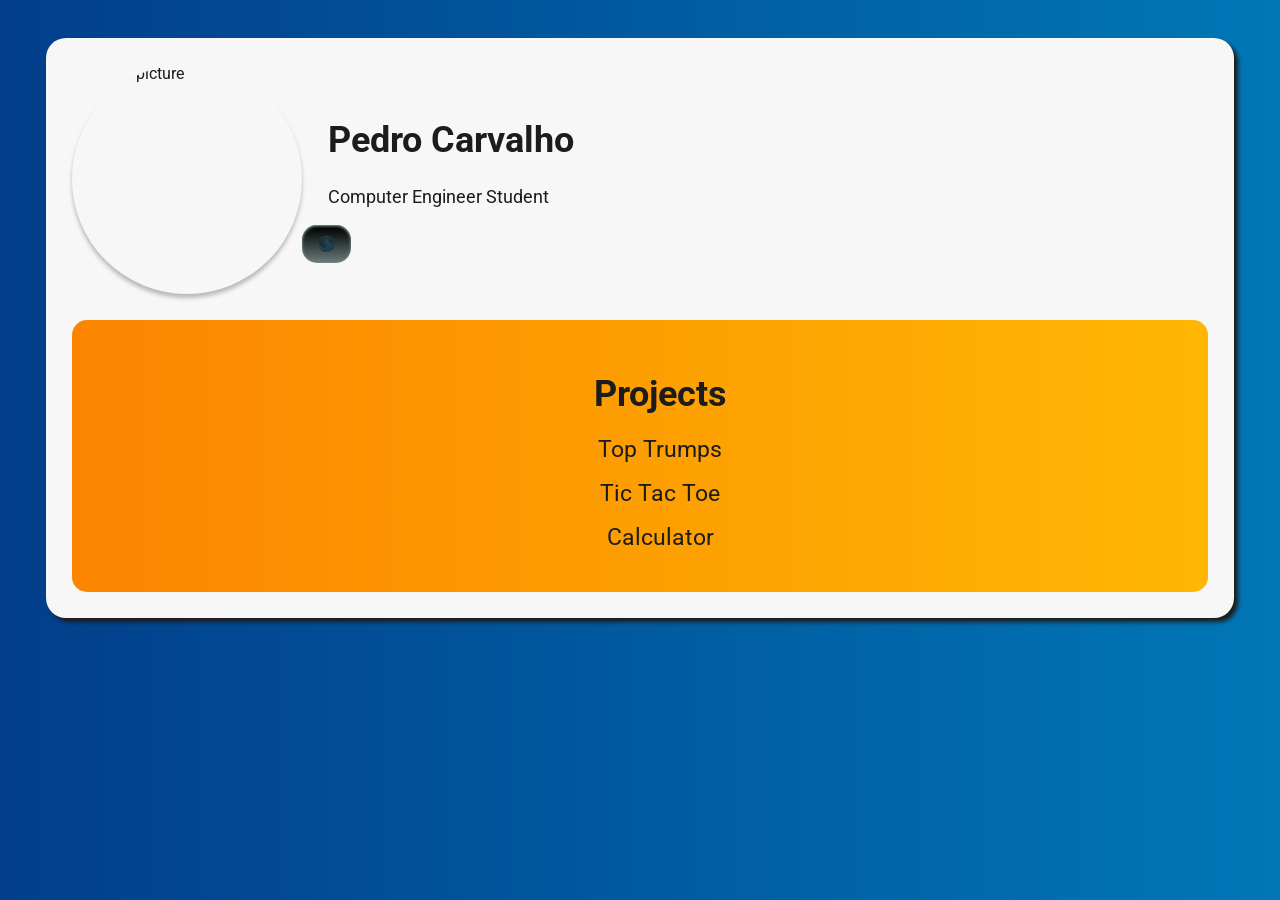
==== index.html @ 5f33a68f "" ====
<!DOCTYPE html>
<html lang="en">
  <head>
    <meta charset="UTF-8">
    <meta http-equiv="X-UA-Compatible" content="IE=edge">
    <meta name="viewport" content="width=device-width, initial-scale=1.0">
    <title>Portfolio</title>
    <link rel="stylesheet" href="/portfolio/css/style.css">
    <script src="/portfolio/js/script.js"></script>
    <link rel="shortcut icon" href="/favicons/portfolio.ico" type="image/x-icon">
  </head>
  <body>
    <div class="container">
      <header class="profile">
        <img id="profile-pic" src="https://avatars.githubusercontent.com/u/83586350?v=4" width="230" height="230" alt="profile picture">
        <div class="title">
          <h1>Pedro Carvalho</h1>
          <h3>Computer Engineer Student</h3>
          <button class="theme" onclick="theme()">🌑</button>
        </div>
      </header>
      <div class="sub-container">
        <main class="projects">
          <ul>
            <h1 id="projects">Projects</h1>
            <li><a href="/top-trump/top-trumps.html">Top Trumps</a></li>
            <li><a href="/tic-tac-toe/tic-tac-toe.html">Tic Tac Toe</a></li>
            <li><a href="/calculator/calculator.html">Calculator</a></li>
          </ul>
        </main>
      </div>
    </div>
  </body>
</html>
---- portfolio/css/style.css ----
@import url("https://fonts.googleapis.com/css2?family=Roboto:wght@400;700&display=swap");

body {
  font-family: "Roboto", sans-serif;
  position: relative;
  width: auto;
  height: auto;
  background-repeat: no-repeat;
  background: linear-gradient(90deg, #023e8a, #0077b6);
}

.container {
  padding: 2vw 0 2vw 2vw;
  margin: 3vw;
  border-radius: 20px;
  box-shadow: 4px 4px 4px #1c1c1c;
  color: #1c1c1c;
  background-color: #f7f7f7;
}

.sub-container {
  padding: 2vw 0 2vw 0;
  margin: 2vw 2vw 0 0;
  border-radius: 15px;
  color: #1c1c1c;
  background: linear-gradient(90deg, #fb8500, #ffb703);
}

.profile {
  display: flex;
  align-items: center;
}

.title h1 {
  font-size: 4vh;
  font-weight: 700;
  margin-left: 2vw;
}

.title h3 {
  font-size: 2vh;
  font-weight: 400;
  margin-left: 2vw;
}

.projects {
  display: flex;
  flex-direction: column;
  text-align: center;
}

.projects li {
  margin-top: 2vh;
  list-style-type: none;
  font-size: 2.5vh;
}

.projects a {
  color: #1c1c1c;
  text-decoration: none;
  font-size: 2.5vh;
  line-height: 2vh;
  font-weight: 400;
}

.theme {
  box-shadow: inset 0px 1px 3px 0px #91b8b3;
  background: linear-gradient(to bottom, #000000 5%, #6c7c7c 100%);
  border: none;
  border-radius: 15px;
  display: inline-block;
  cursor: pointer;
  color: #ffffff;
  font-family: Arial;
  font-size: 15px;
  font-weight: bold;
  padding: 10px 15px;
  text-decoration: none;
  position: relative;
  margin-left: 1440px;
}
.theme:hover {
  background: linear-gradient(to bottom, #6c7c7c 5%, #000000 100%);
  background-color: #6c7c7c;
}

.theme:active {
  position: relative;
  top: 1px;
}

.dark-theme .container {
  background: #333439;
  color: #f6f6f6;
}

#projects {
  padding-bottom: 1vh;
  font-size: 4vh;
  line-height: 2vh;
}

#profile-pic {
  border-radius: 50%;
  box-shadow: 0px 4px 4px rgba(0, 0, 0, 0.25);
}

@media all {
  @media (max-width: 1920px) {
    .theme {
      margin-left: 0px;
    }
  }

  @media (max-width: 410px) {
    #profile-pic {
      width: 100px;
      height: 100px;
    }
  }

  @media (max-width: 262px) {
    #profile-pic {
      width: 0px;
    }

    .projects li,
    ul {
      padding: 0;
    }
  }
}
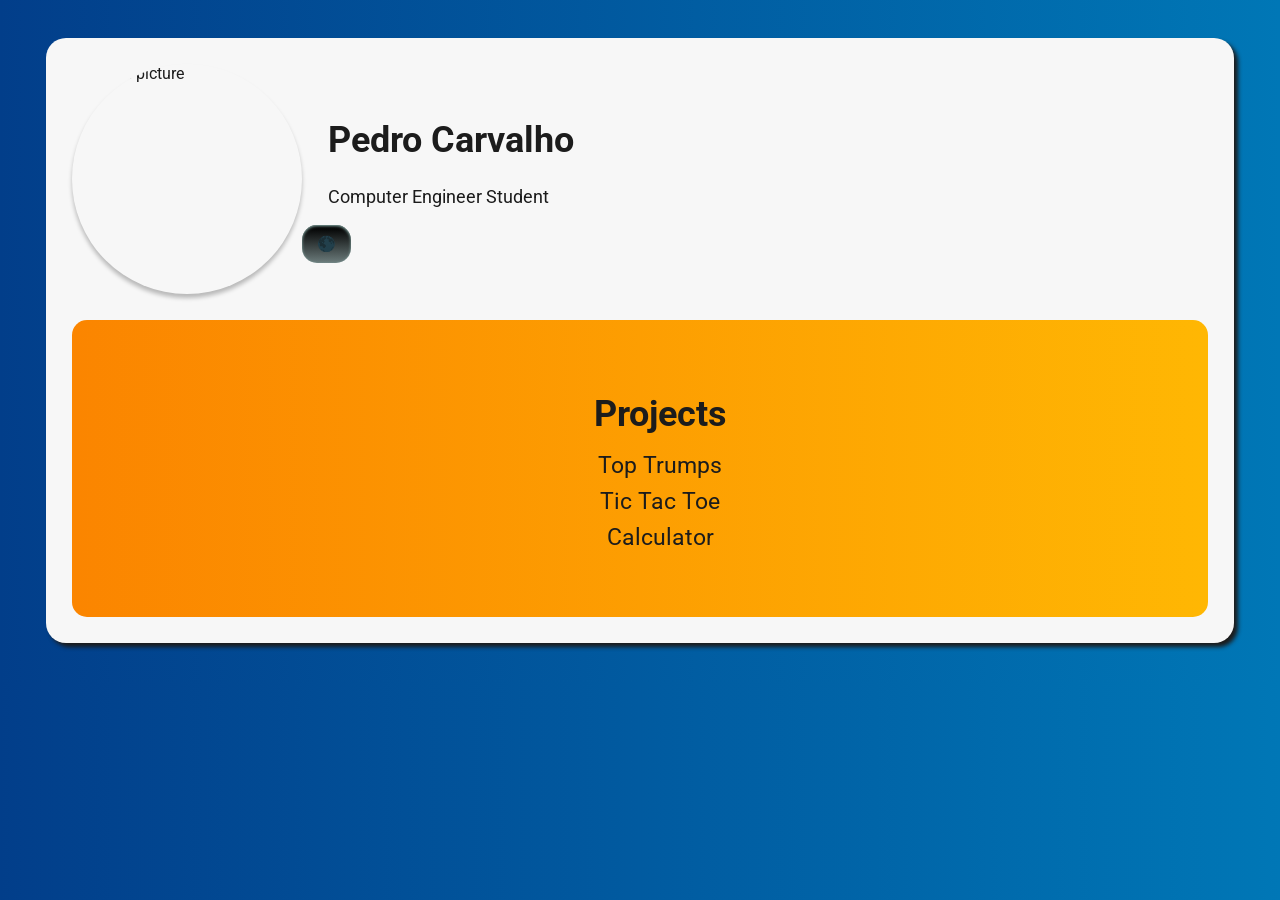
==== commit 2e5d0f00: "" ====
--- a/index.html
+++ b/index.html
@@ -22,7 +22,7 @@
       <div class="sub-container">
         <main class="projects">
           <ul>
-            <h1 id="projects">Projects</h1>
+            <h1 class="projects">Projects</h1>
             <li><a href="/top-trump/top-trumps.html">Top Trumps</a></li>
             <li><a href="/tic-tac-toe/tic-tac-toe.html">Tic Tac Toe</a></li>
             <li><a href="/calculator/calculator.html">Calculator</a></li>
--- a/portfolio/css/style.css
+++ b/portfolio/css/style.css
@@ -47,6 +47,9 @@
   display: flex;
   flex-direction: column;
   text-align: center;
+  padding-bottom: 1vh;
+  font-size: 4vh;
+  line-height: 2vh;
 }
 
 .projects li {
@@ -94,32 +97,26 @@
   color: #f6f6f6;
 }
 
-#projects {
-  padding-bottom: 1vh;
-  font-size: 4vh;
-  line-height: 2vh;
-}
-
 #profile-pic {
   border-radius: 50%;
   box-shadow: 0px 4px 4px rgba(0, 0, 0, 0.25);
 }
 
 @media all {
-  @media (max-width: 1920px) {
+  @media (max-width: 1915px) {
     .theme {
       margin-left: 0px;
     }
   }
 
-  @media (max-width: 410px) {
+  @media (max-width: 435px) {
     #profile-pic {
       width: 100px;
       height: 100px;
     }
   }
 
-  @media (max-width: 262px) {
+  @media (max-width: 280px) {
     #profile-pic {
       width: 0px;
     }
@@ -129,4 +126,14 @@
       padding: 0;
     }
   }
+
+  @media (max-width: 170px) {
+    .container h1 {
+      font-size: 10px;
+    }
+
+    .projects h1 {
+      font-size: 10px;
+    }
+  }
 }
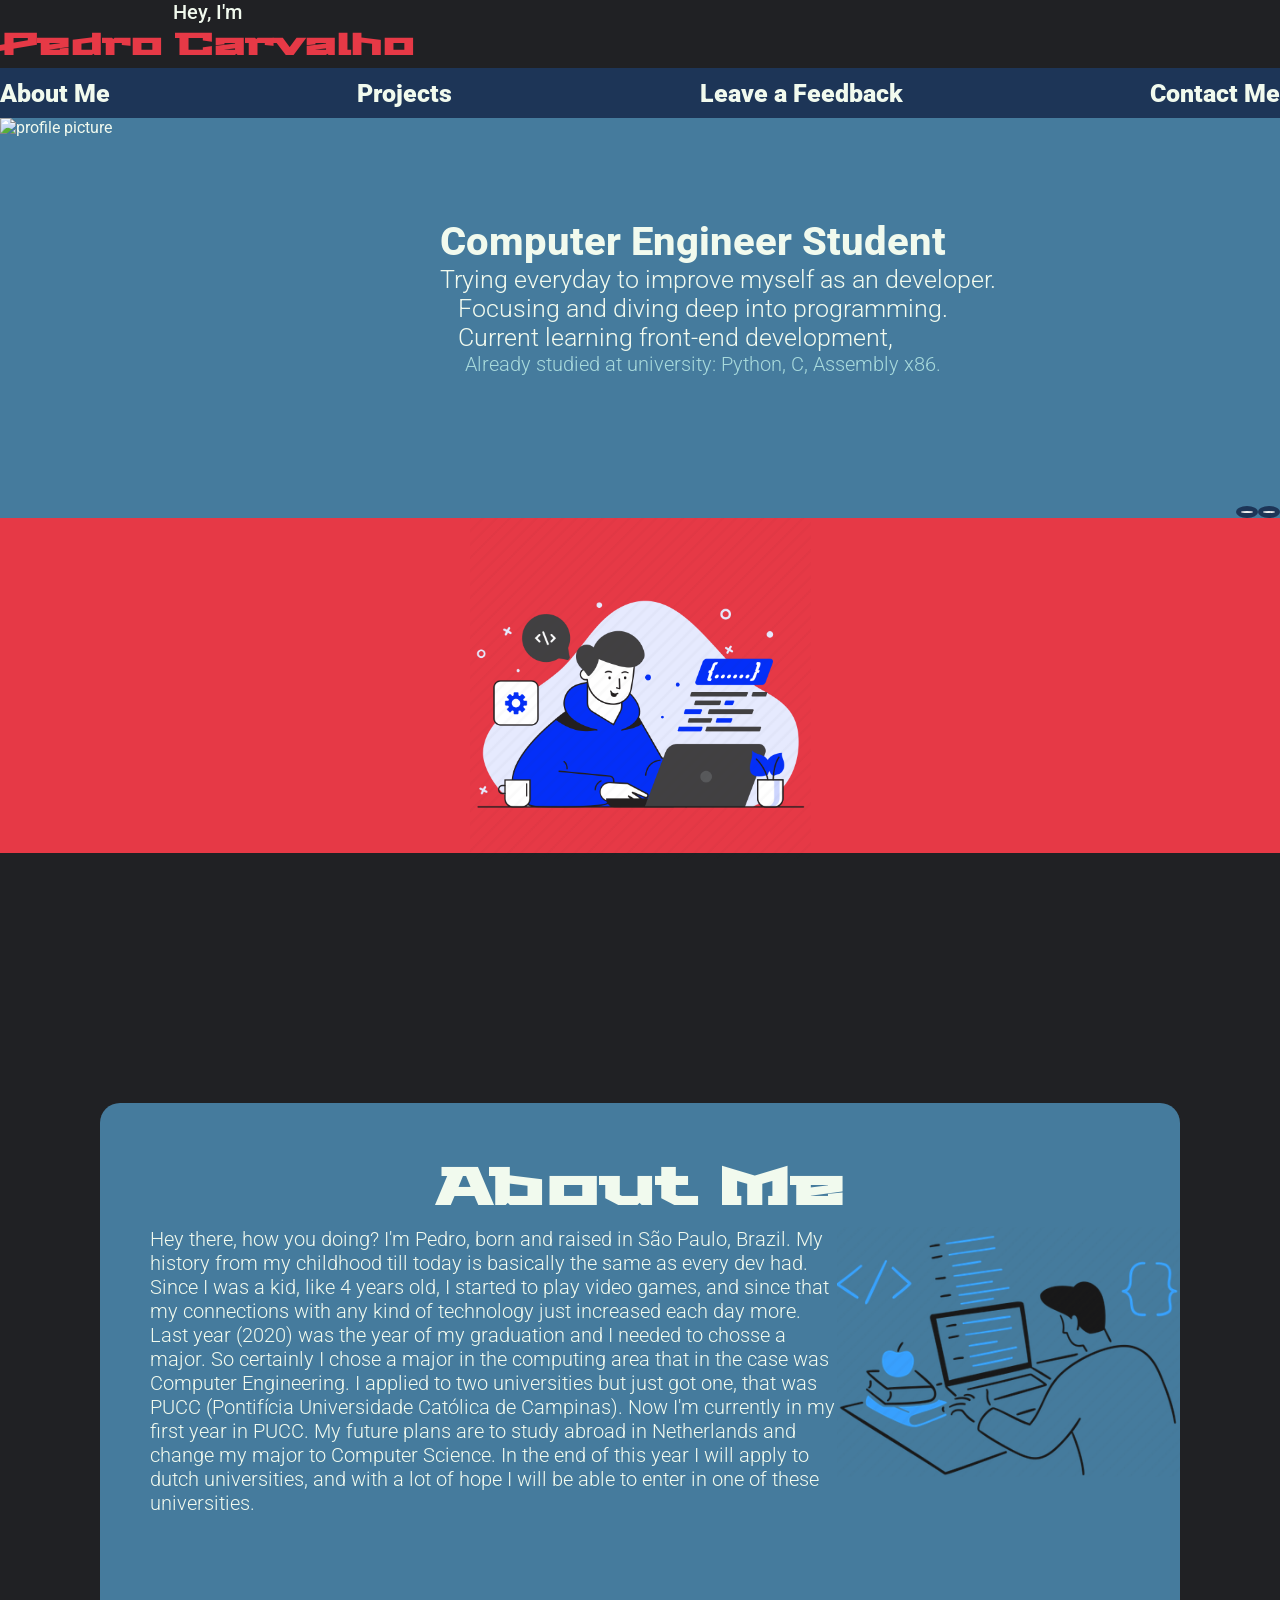
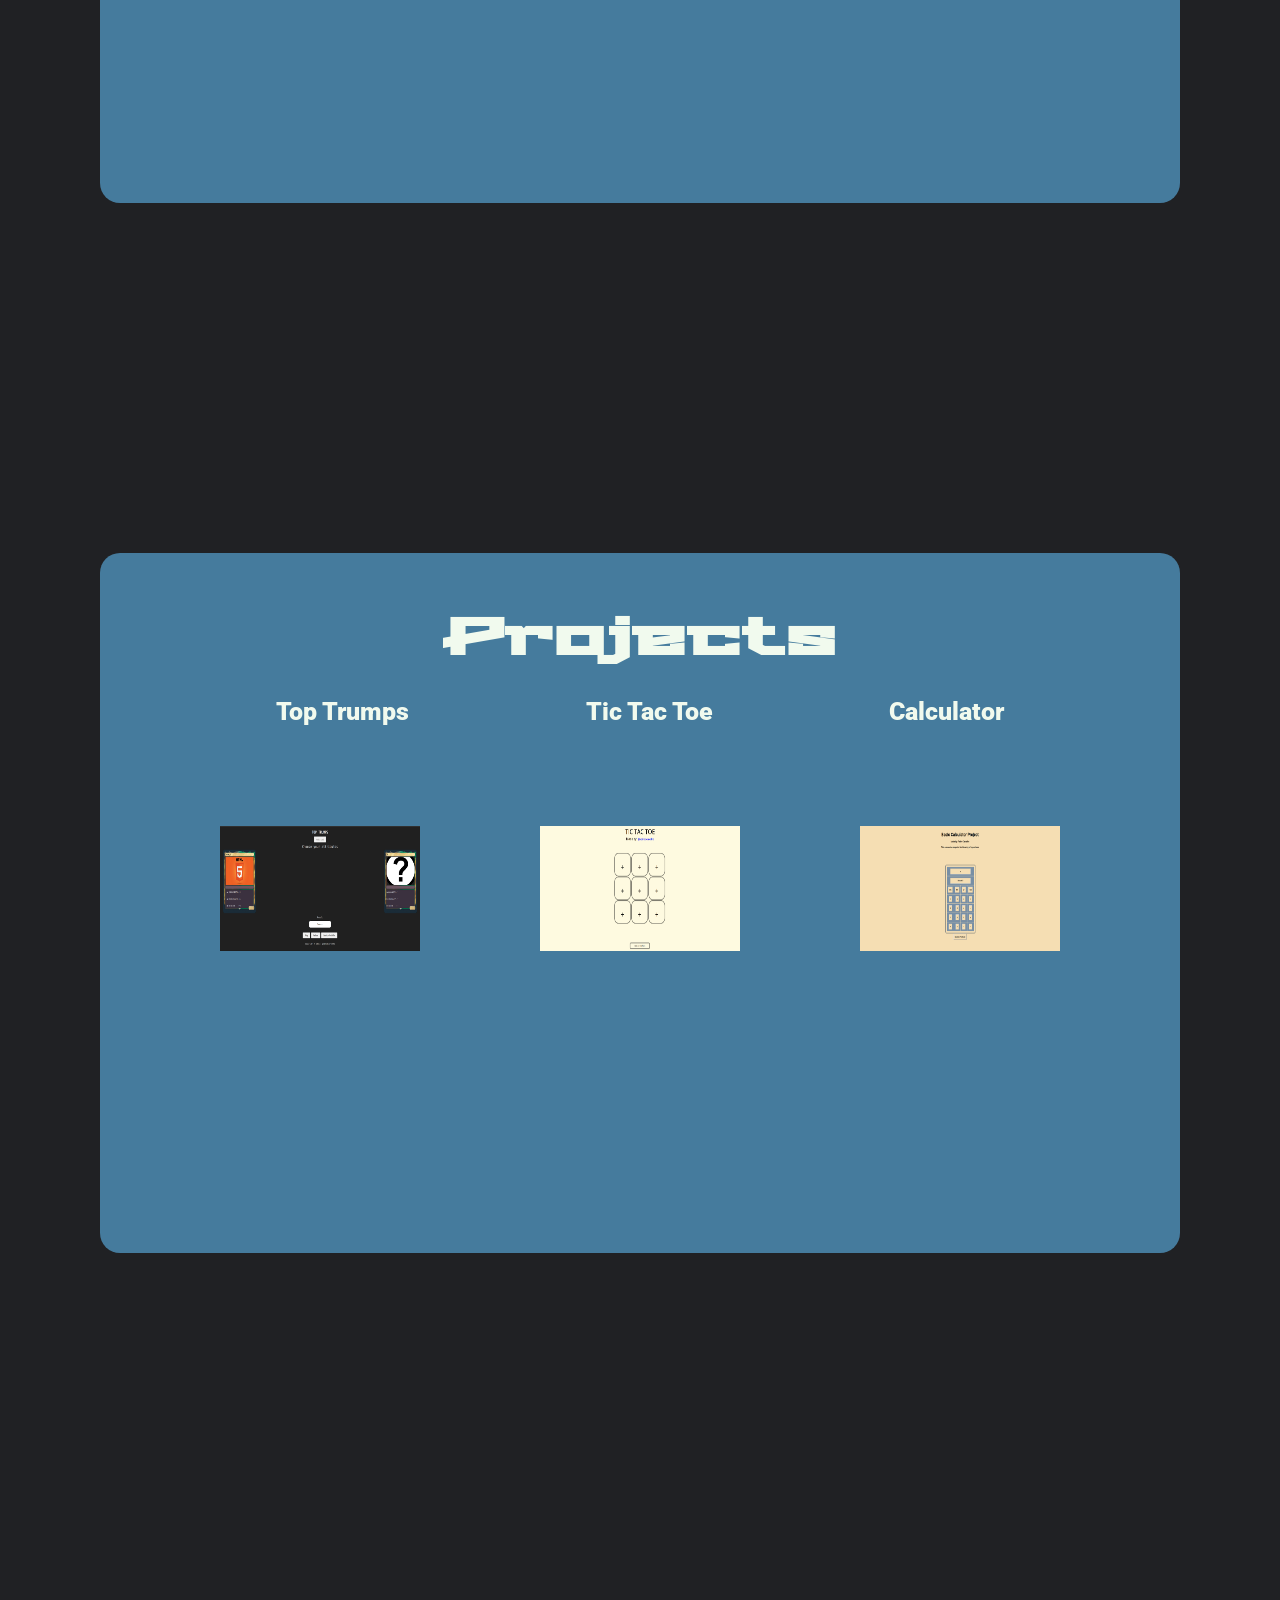
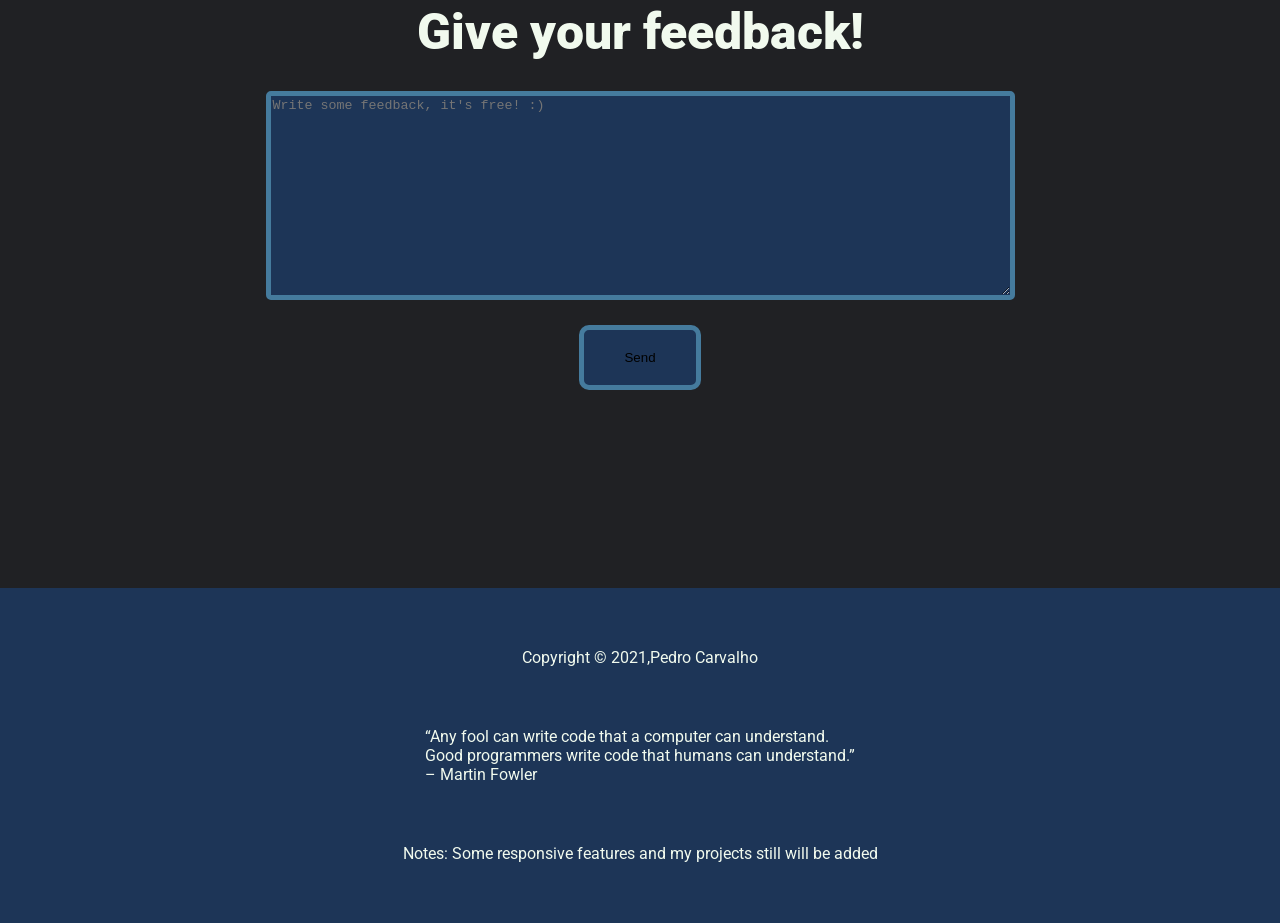
==== commit 4337de30: "" ====
--- a/index.html
+++ b/index.html
@@ -1,34 +1,114 @@
 <!DOCTYPE html>
 <html lang="en">
   <head>
-    <meta charset="UTF-8">
-    <meta http-equiv="X-UA-Compatible" content="IE=edge">
-    <meta name="viewport" content="width=device-width, initial-scale=1.0">
+    <meta charset="UTF-8" />
+    <meta http-equiv="X-UA-Compatible" content="IE=edge" />
+    <meta name="viewport" content="width=device-width, initial-scale=1.0" />
+    <link rel="stylesheet" href="./css/style.css" />
+    <script src="./js/script.js"></script>
+    <link rel="shortcut icon" href="./assets/favicon.ico" type="image/x-icon" />
+    <script src="https://kit.fontawesome.com/21ac4c37bd.js"></script>
     <title>Portfolio</title>
-    <link rel="stylesheet" href="/portfolio/css/style.css">
-    <script src="/portfolio/js/script.js"></script>
-    <link rel="shortcut icon" href="/favicons/portfolio.ico" type="image/x-icon">
   </head>
   <body>
-    <div class="container">
-      <header class="profile">
-        <img id="profile-pic" src="https://avatars.githubusercontent.com/u/83586350?v=4" width="230" height="230" alt="profile picture">
-        <div class="title">
-          <h1>Pedro Carvalho</h1>
-          <h3>Computer Engineer Student</h3>
-          <button class="theme" onclick="theme()">🌑</button>
+    <header>
+      <div class="name">
+        <p id="name-hey">Hey, I'm</p>
+        <h1>Pedro Carvalho</h1>
+      </div>
+    </header>
+    <nav>
+      <div class="nav-bar">
+        <a href="#anchor-about">About Me</a>
+        <a href="#anchor-projects">Projects</a>
+        <a href="#anchor-feedback">Leave a Feedback</a>
+        <a href="mailto:pedrodc51203@gmail.com">Contact Me</a>
+      </div>
+    </nav>
+    <main>
+      <div class="about">
+        <img src="https://avatars.githubusercontent.com/u/83586350" alt="profile picture" width="400" height="400" />
+        <div class="text-about">
+          <p class="title-cs">Computer Engineer Student</p>
+          <p class="p-about">Trying everyday to improve myself as an developer.</p>
+          <p class="p-about">&nbsp;&nbsp;&nbsp;Focusing and diving deep into programming.</p>
+          <p class="p-about">&nbsp;&nbsp;&nbsp;Current learning front-end development,</p>
+          <p class="p-about-small">&nbsp;&nbsp;&nbsp;&nbsp;&nbsp;Already studied at university: Python, C, Assembly x86.</p>
         </div>
-      </header>
-      <div class="sub-container">
-        <main class="projects">
-          <ul>
-            <h1 class="projects">Projects</h1>
-            <li><a href="/top-trump/top-trumps.html">Top Trumps</a></li>
-            <li><a href="/tic-tac-toe/tic-tac-toe.html">Tic Tac Toe</a></li>
-            <li><a href="/calculator/calculator.html">Calculator</a></li>
-          </ul>
-        </main>
+        <div class="social">
+          <button id="social-github">
+            <a href="https://github.com/pedrodcarvalho"><span class="fab fa-github"></span></a>
+          </button>
+          <button id="social-linkedin">
+            <a href="https://www.linkedin.com/in/pedro-carvalho-a92bab210/"><span class="fab fa-linkedin"></span></a>
+          </button>
+        </div>
       </div>
-    </div>
+    </main>
+    <article>
+      <div class="main-picture">
+        <img src="./assets/developer-blue.webp" alt="developer coding" width="341" height="341" />
+      </div>
+    </article>
+    <section>
+      <div class="more-about">
+        <a id="anchor-about"></a>
+        <div id="title-about">
+          <p>About Me</p>
+        </div>
+          <div class="text-about-2">
+            <p>Hey there, how you doing? I'm Pedro, born and raised in São Paulo, Brazil. My history from my childhood till today is basically the same as every dev had. Since I was a kid, like 4 years old, I started to play video games, and since that my connections with any kind of technology just increased each day more. Last year (2020) was the year of my graduation and I needed to chosse a major. So certainly I chose a major in the computing area that in the case was Computer Engineering. I applied to two universities but just got one, that was PUCC (Pontifícia Universidade Católica de Campinas). Now I'm currently in my first year in PUCC. My future plans are to study abroad in Netherlands and change my major to Computer Science. In the end of this year I will apply to dutch universities, and with a lot of hope I will be able to enter in one of these universities.</p>
+            <div class="image-about">
+              <img src="./assets/developer-cyan.png" alt="developer coding" />
+            </div>
+          </div>
+        </div>
+      </div>
+    </section>
+    <section>
+      <div class="projects">
+        <a id="anchor-projects"></a>
+        <div id="title-about">
+          <p>Projects</p>
+        </div>
+        <ol>
+          <li><a href="#anchor-projects">Top Trumps</a></li>
+          <li><a href="#anchor-projects">Tic Tac Toe</a></li>
+          <li><a href="#anchor-projects">Calculator</a></li>
+        </ol>
+        <div class="images">
+          <img src="./assets/top-trumps.png" alt="top trumps" width="400px" height="250px" />
+          <img src="./assets/tic-tac-toe.png" alt="tic tac toe" width="400px" height="250px" />
+          <img src="./assets/calculator.png" alt="calculator" width="400px" height="250px" />
+        </div>
+      </div>
+    </section>
+    <article>
+      <a id="anchor-feedback"></a>
+      <div class="feedback-container">
+        <div class="feedback">
+          <div class="feedback-1">
+            <p>Give your feedback!</p>
+          </div>
+          <div class="feedback-2">
+            <form>
+              <textarea id="input-field" cols="90" rows="13" value="ola" placeholder="Write some feedback, it's free! :)"></textarea>
+              <input type="button" value="Send" />
+            </form>
+          </div>
+        </div>
+      </div>
+    </article>
+    <footer>
+      <div class="footer">
+        <p>Copyright &copy 2021, <span id="about-blue">Pedro Carvalho</span></p>
+        <p>
+          “Any fool can write code that a computer can understand. <br />
+          Good programmers write code that humans can understand.” <br />
+          – Martin Fowler
+        </p>
+        <p>Notes: Some responsive features and my projects still will be added</p>
+      </div>
+    </footer>
   </body>
 </html>
--- a/css/style.css
+++ b/css/style.css
@@ -0,0 +1,312 @@
+@import url("https://fonts.googleapis.com/css2?family=Roboto:ital,wght@0,100;0,300;0,400;0,500;0,700;0,900;1,100;1,300;1,400;1,500;1,700;1,900&display=swap");
+@import url("https://fonts.googleapis.com/css2?family=Stalinist+One&display=swap");
+
+body {
+  margin: unset;
+  background-color: #202124;
+  color: #f1faee;
+  font-family: "Roboto", serif;
+}
+body * {
+  display: flex;
+  box-sizing: border-box;
+  margin: unset;
+}
+script {
+  display: none;
+}
+.name {
+  align-items: center;
+  justify-content: center;
+  flex-direction: column;
+  font-family: "Stalinist One", cursive;
+  color: #e63946;
+  font-size: 15px;
+}
+#name-hey {
+  align-items: center;
+  justify-content: center;
+  font-family: "Roboto", serif;
+  font-weight: 500;
+  color: #f1faee;
+  font-size: 20px;
+}
+.text-about {
+  margin: 100px 200px 0 0;
+  display: flex;
+  flex-direction: column;
+}
+.title-cs {
+  padding-bottom: 50 px;
+  font-weight: 800;
+  font-size: 40px;
+}
+.p-about {
+  font-weight: 300;
+  font-size: 25px;
+}
+.p-about-small {
+  color: #a8dadc;
+  font-weight: 300;
+  font-size: 20px;
+}
+.about {
+  justify-content: space-between;
+  width: 100vmax;
+  background-color: #457b9d;
+}
+.nav-bar {
+  background-color: #1d3557;
+  height: 50px;
+  width: 100vmax;
+  display: flex;
+  align-items: center;
+  justify-content: space-between;
+}
+.nav-bar a {
+  color: #f1faee;
+  font-weight: 900;
+  font-size: 25px;
+  text-decoration: none;
+  align-items: center;
+}
+.social {
+  flex-direction: row;
+  align-items: flex-end;
+  justify-content: flex-end;
+}
+.fa-github {
+  font-size: 50.5px;
+  color: #1d3557;
+}
+.fa-linkedin {
+  font-size: 50px;
+  color: #1d3557;
+}
+#social-github {
+  border: solid 5px #1d3557;
+  border-radius: 100%;
+  color: #457b9d;
+}
+#social-github a {
+  text-decoration: none;
+}
+#social-github :hover {
+  cursor: pointer;
+}
+#social-linkedin {
+  border: solid 5px #1d3557;
+  border-radius: 100%;
+  color: #457b9d;
+}
+#social-linkedin :hover {
+  cursor: pointer;
+}
+.main-picture {
+  justify-content: center;
+  width: 100vmax;
+  background-color: #e63946;
+  height: 335px;
+}
+.more-about {
+  flex-direction: column;
+  margin: 250px 100px 100px 100px;
+  border-radius: 20px;
+  height: 700px;
+  background-color: #457b9d;
+}
+#title-about {
+  padding-top: 50px;
+  align-items: center;
+  justify-content: center;
+  font-family: "Stalinist One", cursive;
+  font-weight: 900;
+  font-size: 50px;
+}
+.text-about-2 {
+  padding-left: 50px;
+  display: flex;
+  flex-direction: row;
+  font-weight: 300;
+  font-size: 25px;
+}
+.image-about {
+  width: 370px;
+  height: 250px;
+}
+.projects {
+  flex-direction: column;
+  text-align: center;
+  margin: 250px 100px 100px 100px;
+  border-radius: 20px;
+  height: 700px;
+  width: 100vmax;
+  background-color: #457b9d;
+}
+.projects ol {
+  display: flex;
+  align-items: center;
+  justify-content: space-evenly;
+  padding-left: 0px;
+}
+.projects li,
+list item mark {
+  color: #f1faee;
+  text-decoration: none;
+  font-size: 25px;
+  font-weight: 900;
+  margin-top: 20px;
+  list-style-type: decimal;
+}
+.projects a {
+  color: #f1faee;
+  text-decoration: none;
+  font-size: 25px;
+  font-weight: 900;
+}
+.images {
+  padding-top: 100px;
+  align-items: center;
+  justify-content: space-evenly;
+}
+#input-field {
+  flex-direction: column;
+  align-items: center;
+  justify-content: center;
+  margin-top: 30px;
+  background-color: #1d3557;
+  border: 5px solid #457b9d;
+  border-radius: 5px;
+}
+.feedback {
+  flex-direction: column;
+  height: 335px;
+  margin: 250px 100px 0 100px;
+}
+.feedback-container {
+  flex-direction: column;
+  align-items: center;
+  justify-content: center;
+  width: 100vmax;
+}
+.feedback p {
+  font-weight: 900;
+  font-size: 50px;
+}
+.feedback-2 form,
+textarea {
+  flex-direction: column;
+  align-items: center;
+  justify-content: space-between;
+  color: #f1faee;
+}
+.feedback-1 {
+  align-items: center;
+  justify-content: center;
+}
+.feedback-2 input {
+  margin-top: 25px;
+  padding: 20px 40px 20px 40px;
+  background-color: #1d3557;
+  border: 5px solid #457b9d;
+  border-radius: 10px;
+}
+.feedback-2 :hover input {
+  cursor: pointer;
+}
+.footer {
+  flex-direction: column;
+  align-items: center;
+  justify-content: space-evenly;
+  margin-top: 250px;
+  width: 100vmax;
+  height: 335px;
+  background-color: #1d3557;
+}
+
+@media (max-width: 1467px) {
+  .text-about-2 p {
+    font-size: 20px;
+  }
+}
+@media (max-width: 1402px) {
+  .images img {
+    height: 125px;
+    width: 200px;
+  }
+}
+@media (max-width: 1227px) {
+  .text-about-2 p {
+    font-size: 15px;
+  }
+}
+@media (max-width: 1180px) {
+  .text-about p,
+  h1 {
+    font-size: 20px;
+  }
+  .text-about-2 p {
+    font-size: 15px;
+  }
+}
+@media (max-width: 1052px) {
+  .text-about-2 p {
+    font-size: 10px;
+  }
+}
+@media (max-width: 937px) {
+  .about img {
+    height: 200px;
+    width: 200px;
+  }
+  .text-about p,
+  h1 {
+    font-size: 10px;
+  }
+  .text-about-2 p {
+    font-size: 15px;
+  }
+  .image-about {
+    width: 0px;
+  }
+  .image-about img {
+    width: 0px;
+  }
+  .more-about {
+    margin-right: 0px;
+  }
+}
+@media (max-width: 800px) {
+  .more-about,
+  .projects {
+    margin-left: 0px;
+    margin-right: 0px;
+  }
+  #input-field {
+    max-width: 500px;
+  }
+  .feedback {
+    margin-left: 0px;
+  }
+}
+@media (max-width: 500px) {
+  .text-about {
+    margin-top: 15px;
+    margin-right: 0;
+  }
+  .text-about p,
+  h1 {
+    font-size: 10px;
+  }
+  .images img {
+    height: 65px;
+    width: 100px;
+  }
+  .name h1 {
+    font-size: 20px;
+  }
+  .about img {
+    height: 100px;
+    width: 100px;
+  }
+}
